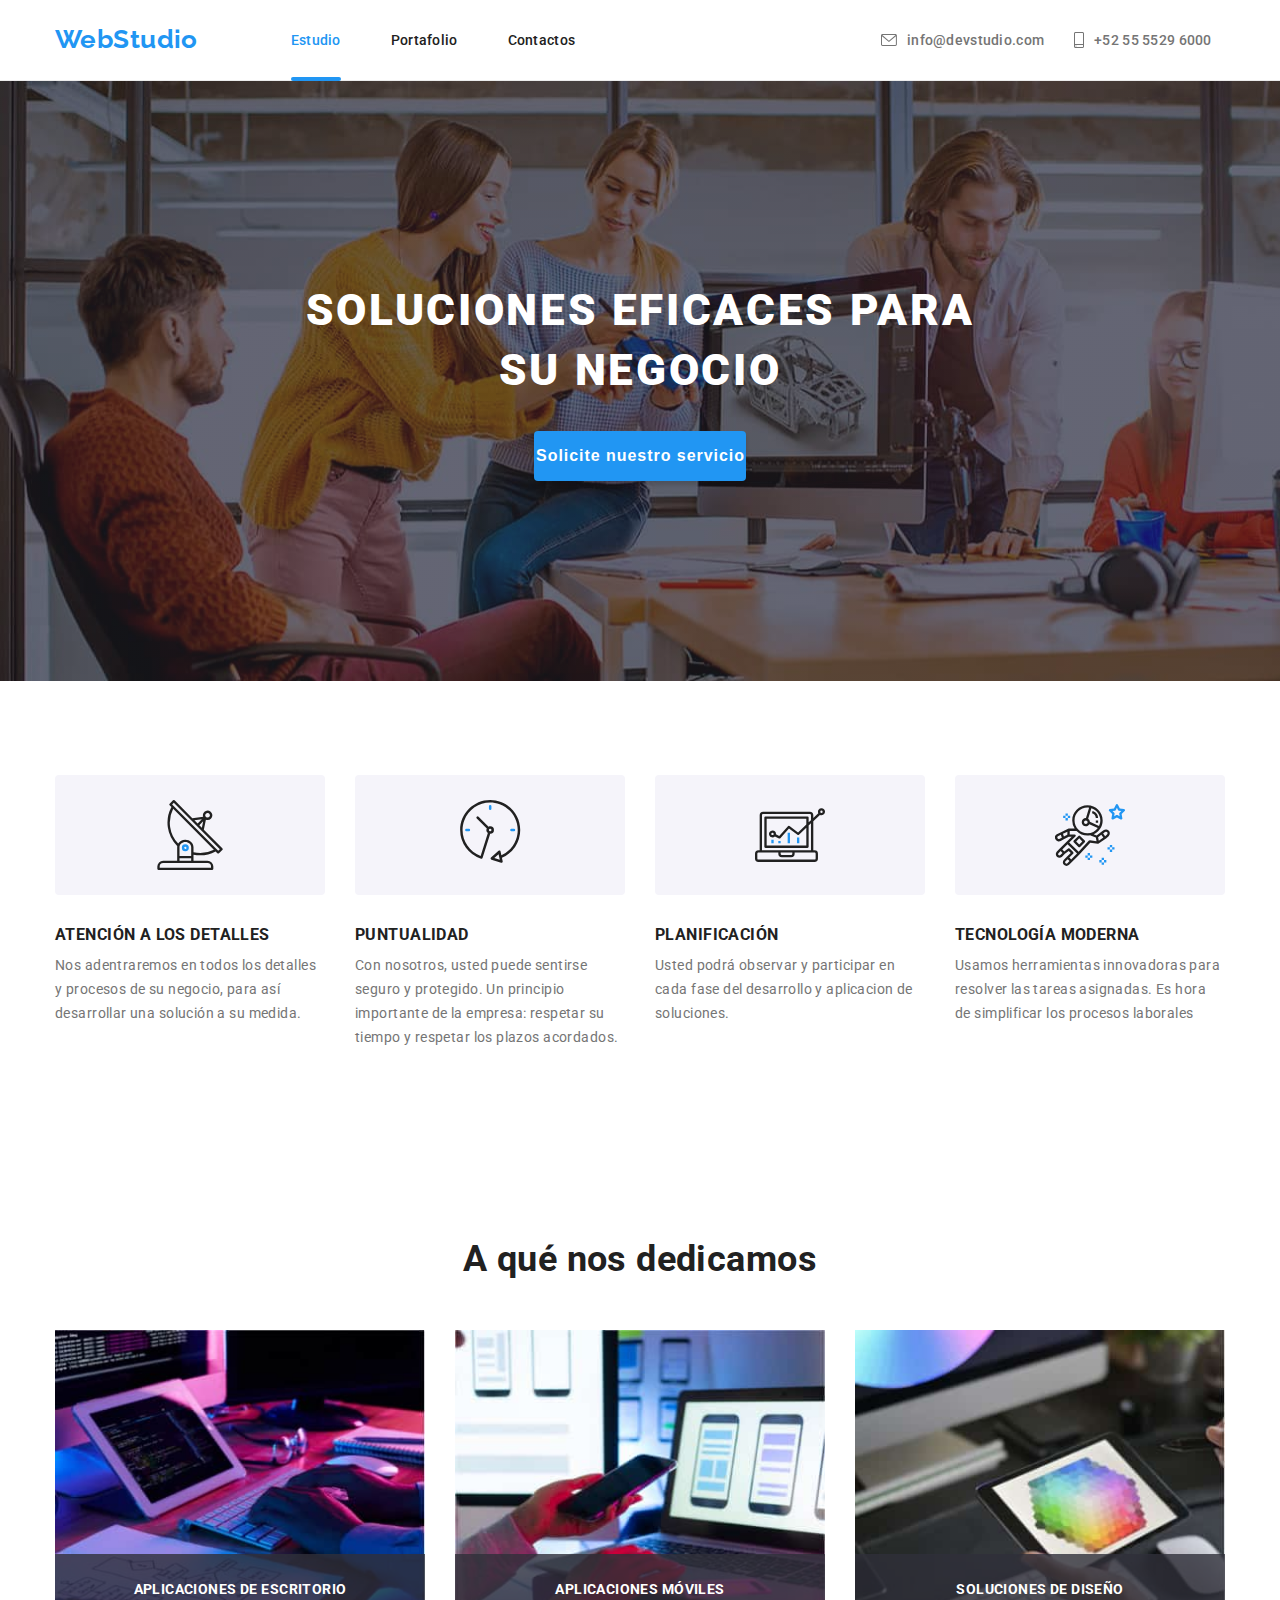
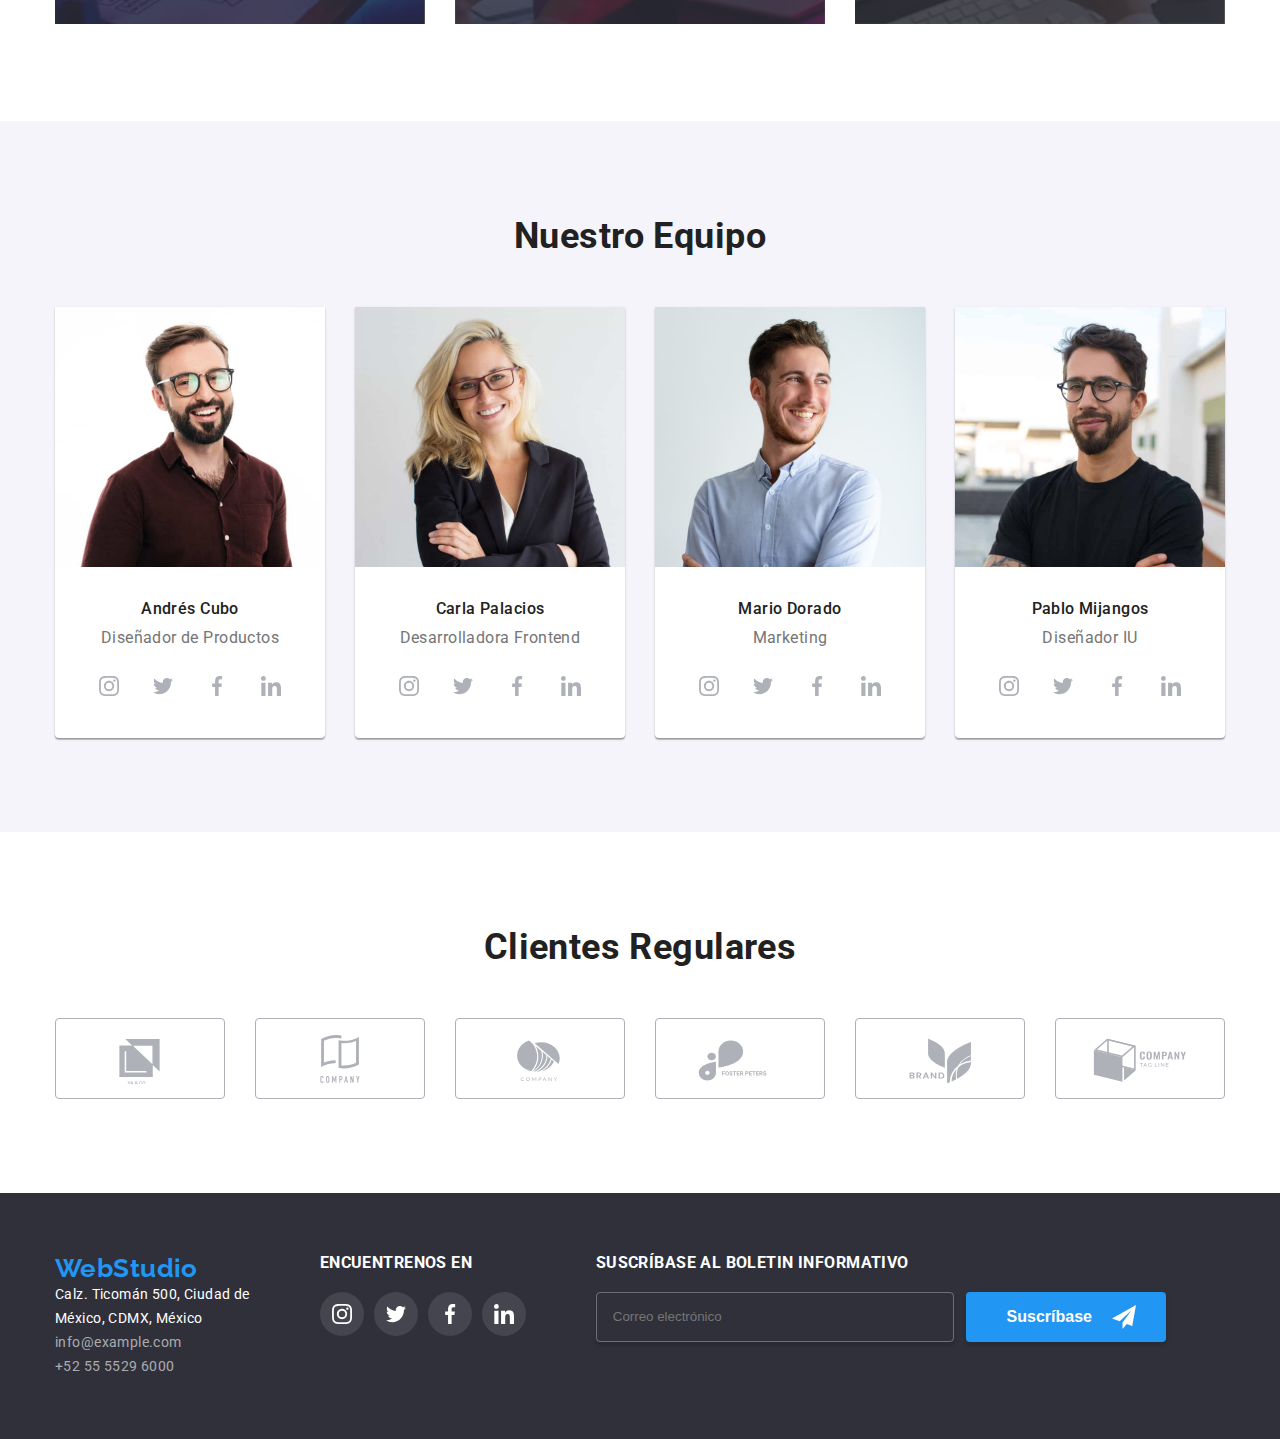
==== index.html @ 06e4ec94 "Initial commit" ====
<!DOCTYPE html>
<html lang="es">
  <head>
    <meta charset="UTF-8" />
    <meta name="viewport" content="width=device-width, initial-scale=1.0" />
    <link rel="preconnect" href="https://fonts.googleapis.com" />
    <link rel="preconnect" href="https://fonts.gstatic.com" crossorigin />
    <link
      href="https://fonts.googleapis.com/css2?family=Raleway:wght@700&family=Roboto:wght@400;500;700;900&display=swap"
      rel="stylesheet"
    />
    <link
      rel="stylesheet"
      href="node_modules/modern-normalize/modern-normalize.css"
    />
    <link rel="stylesheet" href="./css/styles.css" />
    <title>WebStudio</title>
  </head>
  <body>
    <header class="menu">
      <div class="menu_div container">
        <a href="./index.html" class="logo link logo_header">WebStudio</a>
        <nav class="menu_nav">
          <ul class="menu_items list">
            <li>
              <a href="./index.html" class="menu_item link current">Estudio</a>
            </li>
            <li>
              <a href="./portafolio.html" class="menu_item link">Portafolio</a>
            </li>
            <li><a href="#" class="menu_item link">Contactos</a></li>
          </ul>
          <ul class="contacto_items list">
            <li>
              <a href="mailto:info@devstudio.com" class="contacto_link link">
                <svg class="svg_contacto" width="16px" height="12px">
                  <use href="./images/symbol-defs.svg#icon-sobre"></use>
                </svg>
                info@devstudio.com
              </a>
            </li>
            <li>
              <a href="tel:+525555296000" class="contacto_link link">
                <svg class="svg_contacto" width="10px" height="16px">
                  <use href="./images/symbol-defs.svg#icon-telefono"></use>
                </svg>
                +52 55 5529 6000
              </a>
            </li>
          </ul>
        </nav>
      </div>
    </header>
    <main class="main">
      <section class="titulo">
        <div class="titulo_div container">
          <h1 class="titulo_text">
            SOLUCIONES EFICACES PARA <br />
            SU NEGOCIO
          </h1>
          <button data-modal-open class="btn_titulo">
            Solicite nuestro servicio
          </button>
          <div data-modal class="backdrop is-hidden">
            <div class="modal">
              <button data-modal-close class="btn_cerrar">
                <svg width="18px" height="18px">
                  <use href="./images/symbol-defs.svg#icon-cerrar"></use>
                </svg>
              </button>
              <p class="titulo-form">
                Deje sus datos, nos contactaremos con usted
              </p>
              <form class="form">
                <div class="form-campo">
                  <label class="form-label" for="nombre">Nombre</label>
                  <div class="form-input-icon">
                    <input
                      class="form-input"
                      type="text"
                      id="nombre"
                      name="nombre"
                    />
                    <svg class="form-icon" width="18px" height="18px">
                      <use href="./images/symbol-defs.svg#icon-persona"></use>
                    </svg>
                  </div>
                </div>
                <div class="form-campo">
                  <label class="form-label" for="telefono">Teléfono</label>
                  <div class="form-input-icon">
                    <input
                      class="form-input"
                      type="number"
                      id="telefono"
                      name="telefono"
                    />
                    <svg class="form-icon" width="18px" height="18px">
                      <use href="./images/symbol-defs.svg#icon-fono"></use>
                    </svg>
                  </div>
                </div>
                <div class="form-campo">
                  <label class="form-label" for="mail">E-mail</label>
                  <div class="form-input-icon">
                    <input
                      class="form-input"
                      type="mail"
                      id="mail"
                      name="mail"
                    />
                    <svg class="form-icon" width="18px" height="18px">
                      <use href="./images/symbol-defs.svg#icon-mail"></use>
                    </svg>
                  </div>
                </div>
                <div class="form-campo">
                  <label class="form-label" for="coment">Comentarios</label>
                  <div class="form-input-icon">
                    <textarea
                      class="form-textarea"
                      name="coment"
                      placeholder="Introduzca el texto"
                      name="coment"
                    ></textarea>
                  </div>
                </div>
                <div class="form-campo campo-check">
                  <label class="check">
                    <input
                      hidden
                      class="checkbox-input"
                      type="checkbox"
                      name="check"
                    />
                    <span class="checkbox">
                      <svg class="icon-check" width="16px" height="15px">
                        <use
                          href="./images/symbol-defs.svg#icon-checkboxtk"
                        ></use>
                      </svg>
                    </span>
                    <span class="txt-condicion"
                      >Estoy de acuerdo con el boletín informativo y acepto los
                      Términos y Condiciones.</span
                    >
                  </label>
                </div>
                <button class="form-btn" type="submit">Enviar</button>
              </form>
            </div>
          </div>
        </div>
      </section>
      <section class="cualidad">
        <div class="container">
          <ul class="cualidad_items list">
            <li>
              <div class="cualidad_icon">
                <svg class="svg_cualidad" width="70px" height="70px">
                  <use href="./images/symbol-defs.svg#icon-antena"></use>
                </svg>
              </div>
              <h3 class="cualidad_item_titulo">ATENCIÓN A LOS DETALLES</h3>
              <p class="cualidad_item_texto">
                Nos adentraremos en todos los detalles y procesos de su negocio,
                para así desarrollar una solución a su medida.
              </p>
            </li>
            <li>
              <div class="cualidad_icon">
                <svg class="svg_cualidad" width="70px" height="70px">
                  <use href="./images/symbol-defs.svg#icon-reloj"></use>
                </svg>
              </div>
              <h3 class="cualidad_item_titulo">PUNTUALIDAD</h3>
              <p class="cualidad_item_texto">
                Con nosotros, usted puede sentirse seguro y protegido. Un
                principio importante de la empresa: respetar su tiempo y
                respetar los plazos acordados.
              </p>
            </li>
            <li>
              <div class="cualidad_icon">
                <svg class="svg_cualidad" width="70px" height="70px">
                  <use href="./images/symbol-defs.svg#icon-diagrama"></use>
                </svg>
              </div>
              <h3 class="cualidad_item_titulo">PLANIFICACIÓN</h3>
              <p class="cualidad_item_texto">
                Usted podrá observar y participar en cada fase del desarrollo y
                aplicacion de soluciones.
              </p>
            </li>
            <li>
              <div class="cualidad_icon">
                <svg class="svg_cualidad" width="70px" height="70px">
                  <use href="./images/symbol-defs.svg#icon-astronauta"></use>
                </svg>
              </div>
              <h3 class="cualidad_item_titulo">TECNOLOGÍA MODERNA</h3>
              <p class="cualidad_item_texto">
                Usamos herramientas innovadoras para resolver las tareas
                asignadas. Es hora de simplificar los procesos laborales
              </p>
            </li>
          </ul>
        </div>
      </section>
      <section class="dedicamos">
        <div class="container">
          <h2 class="dedicamos_titulo">A qué nos dedicamos</h2>
          <ul class="dedicamos_items list">
            <li>
              <div class="dedicamos_img">
                <img
                  src="./images/escritorio_oscuro.jpg"
                  alt="Escritorio Negro"
                  width="370"
                  height="294"
                />
                <p>APLICACIONES DE ESCRITORIO</p>
              </div>
            </li>
            <li>
              <div class="dedicamos_img">
                <img
                  src="./images/escritorio_blanco.jpg"
                  alt="Escritorio Blanco"
                  width="370"
                  height="294"
                />
                <p>APLICACIONES MÓVILES</p>
              </div>
            </li>
            <li>
              <div class="dedicamos_img">
                <img
                  src="./images/tablet.jpg"
                  alt="Tablet"
                  width="370"
                  height="294"
                />
                <p>SOLUCIONES DE DISEÑO</p>
              </div>
            </li>
          </ul>
        </div>
      </section>
      <section class="equipo">
        <div class="container">
          <h2 class="equipo_titulo">Nuestro Equipo</h2>
          <ul class="equipo_items list">
            <li>
              <img
                src="./images/andres_cubo.jpg"
                alt="Andrés Cubo"
                width="270"
              />
              <div class="equipo_div">
                <h3 class="equipo_item_titulo">Andrés Cubo</h3>
                <p class="equipo_item_texto">Diseñador de Productos</p>
                <ul class="equipo_rrss list">
                  <li>
                    <a
                      href="#"
                      rel="noopener noreferrer nofollow"
                      target="_blank"
                      class="rrss_link"
                    >
                      <svg class="svg_equipo" width="20px" height="20px">
                        <use
                          href="./images/symbol-defs.svg#icon-instagram"
                        ></use>
                      </svg>
                    </a>
                  </li>
                  <li>
                    <a
                      href="#"
                      rel="noopener noreferrer nofollow"
                      target="_blank"
                      class="rrss_link"
                    >
                      <svg class="svg_equipo" width="20px" height="20px">
                        <use href="./images/symbol-defs.svg#icon-twitter"></use>
                      </svg>
                    </a>
                  </li>
                  <li>
                    <a
                      href="#"
                      rel="noopener noreferrer nofollow"
                      target="_blank"
                      class="rrss_link"
                    >
                      <svg class="svg_equipo" width="20px" height="20px">
                        <use
                          href="./images/symbol-defs.svg#icon-facebook"
                        ></use>
                      </svg>
                    </a>
                  </li>
                  <li>
                    <a
                      href="#"
                      rel="noopener noreferrer nofollow"
                      target="_blank"
                      class="rrss_link"
                    >
                      <svg class="svg_equipo" width="20px" height="20px">
                        <use
                          href="./images/symbol-defs.svg#icon-linkedin"
                        ></use>
                      </svg>
                    </a>
                  </li>
                </ul>
              </div>
            </li>
            <li>
              <img
                src="./images/carla_palacios.jpg"
                alt="Carla Palacios"
                width="270"
              />
              <div class="equipo_div">
                <h3 class="equipo_item_titulo">Carla Palacios</h3>
                <p class="equipo_item_texto">Desarrolladora Frontend</p>
                <ul class="equipo_rrss list">
                  <li>
                    <a
                      href="#"
                      rel="noopener noreferrer nofollow"
                      target="_blank"
                      class="rrss_link"
                    >
                      <svg class="svg_equipo" width="20px" height="20px">
                        <use
                          href="./images/symbol-defs.svg#icon-instagram"
                        ></use>
                      </svg>
                    </a>
                  </li>
                  <li>
                    <a
                      href="#"
                      rel="noopener noreferrer nofollow"
                      target="_blank"
                      class="rrss_link"
                    >
                      <svg class="svg_equipo" width="20px" height="20px">
                        <use href="./images/symbol-defs.svg#icon-twitter"></use>
                      </svg>
                    </a>
                  </li>
                  <li>
                    <a
                      href="#"
                      rel="noopener noreferrer nofollow"
                      target="_blank"
                      class="rrss_link"
                    >
                      <svg class="svg_equipo" width="20px" height="20px">
                        <use
                          href="./images/symbol-defs.svg#icon-facebook"
                        ></use>
                      </svg>
                    </a>
                  </li>
                  <li>
                    <a
                      href="#"
                      rel="noopener noreferrer nofollow"
                      target="_blank"
                      class="rrss_link"
                    >
                      <svg class="svg_equipo" width="20px" height="20px">
                        <use
                          href="./images/symbol-defs.svg#icon-linkedin"
                        ></use>
                      </svg>
                    </a>
                  </li>
                </ul>
              </div>
            </li>
            <li>
              <img
                src="./images/mario_dorado.jpg"
                alt="Mario Dorado"
                width="270"
              />
              <div class="equipo_div">
                <h3 class="equipo_item_titulo">Mario Dorado</h3>
                <p class="equipo_item_texto">Marketing</p>
                <ul class="equipo_rrss list">
                  <li>
                    <a
                      href="#"
                      rel="noopener noreferrer nofollow"
                      target="_blank"
                      class="rrss_link"
                    >
                      <svg class="svg_equipo" width="20px" height="20px">
                        <use
                          href="./images/symbol-defs.svg#icon-instagram"
                        ></use>
                      </svg>
                    </a>
                  </li>
                  <li>
                    <a
                      href="#"
                      rel="noopener noreferrer nofollow"
                      target="_blank"
                      class="rrss_link"
                    >
                      <svg class="svg_equipo" width="20px" height="20px">
                        <use href="./images/symbol-defs.svg#icon-twitter"></use>
                      </svg>
                    </a>
                  </li>
                  <li>
                    <a
                      href="#"
                      rel="noopener noreferrer nofollow"
                      target="_blank"
                      class="rrss_link"
                    >
                      <svg class="svg_equipo" width="20px" height="20px">
                        <use
                          href="./images/symbol-defs.svg#icon-facebook"
                        ></use>
                      </svg>
                    </a>
                  </li>
                  <li>
                    <a
                      href="#"
                      rel="noopener noreferrer nofollow"
                      target="_blank"
                      class="rrss_link"
                    >
                      <svg class="svg_equipo" width="20px" height="20px">
                        <use
                          href="./images/symbol-defs.svg#icon-linkedin"
                        ></use>
                      </svg>
                    </a>
                  </li>
                </ul>
              </div>
            </li>
            <li>
              <img
                src="./images/pablo_mijangos.jpg"
                alt="Pablo Mijangos"
                width="270"
              />
              <div class="equipo_div">
                <h3 class="equipo_item_titulo">Pablo Mijangos</h3>
                <p class="equipo_item_texto">Diseñador IU</p>
                <ul class="equipo_rrss list">
                  <li>
                    <a
                      href="#"
                      rel="noopener noreferrer nofollow"
                      target="_blank"
                      class="rrss_link"
                    >
                      <svg class="svg_equipo" width="20px" height="20px">
                        <use
                          href="./images/symbol-defs.svg#icon-instagram"
                        ></use>
                      </svg>
                    </a>
                  </li>
                  <li>
                    <a
                      href="#"
                      rel="noopener noreferrer nofollow"
                      target="_blank"
                      class="rrss_link"
                    >
                      <svg class="svg_equipo" width="20px" height="20px">
                        <use href="./images/symbol-defs.svg#icon-twitter"></use>
                      </svg>
                    </a>
                  </li>
                  <li>
                    <a
                      href="#"
                      rel="noopener noreferrer nofollow"
                      target="_blank"
                      class="rrss_link"
                    >
                      <svg class="svg_equipo" width="20px" height="20px">
                        <use
                          href="./images/symbol-defs.svg#icon-facebook"
                        ></use>
                      </svg>
                    </a>
                  </li>
                  <li>
                    <a
                      href="#"
                      rel="noopener noreferrer nofollow"
                      target="_blank"
                      class="rrss_link"
                    >
                      <svg class="svg_equipo" width="20px" height="20px">
                        <use
                          href="./images/symbol-defs.svg#icon-linkedin"
                        ></use>
                      </svg>
                    </a>
                  </li>
                </ul>
              </div>
            </li>
          </ul>
        </div>
      </section>
      <section class="clientes">
        <div class="container">
          <h2 class="clientes_titulo">Clientes Regulares</h2>
          <ul class="clientes_items list">
            <li>
              <a
                href="#"
                rel="noopener noreferrer nofollow"
                target="_blank"
                class="cliente_link"
              >
                <svg class="svg_cliente" width="106px" height="52px">
                  <use href="./images/symbol-defs.svg#icon-cliente-1"></use>
                </svg>
              </a>
            </li>
            <li>
              <a
                href="#"
                rel="noopener noreferrer nofollow"
                target="_blank"
                class="cliente_link"
              >
                <svg class="svg_cliente" width="106px" height="52px">
                  <use href="./images/symbol-defs.svg#icon-cliente-2"></use>
                </svg>
              </a>
            </li>
            <li>
              <a
                href="#"
                rel="noopener noreferrer nofollow"
                target="_blank"
                class="cliente_link"
              >
                <svg class="svg_cliente" width="106px" height="52px">
                  <use href="./images/symbol-defs.svg#icon-cliente-3"></use>
                </svg>
              </a>
            </li>
            <li>
              <a
                href="#"
                rel="noopener noreferrer nofollow"
                target="_blank"
                class="cliente_link"
              >
                <svg class="svg_cliente" width="106px" height="52px">
                  <use href="./images/symbol-defs.svg#icon-cliente-4"></use>
                </svg>
              </a>
            </li>
            <li>
              <a
                href="#"
                rel="noopener noreferrer nofollow"
                target="_blank"
                class="cliente_link"
              >
                <svg class="svg_cliente" width="106px" height="52px">
                  <use href="./images/symbol-defs.svg#icon-cliente-5"></use>
                </svg>
              </a>
            </li>
            <li>
              <a
                href="#"
                rel="noopener noreferrer nofollow"
                target="_blank"
                class="cliente_link"
              >
                <svg class="svg_cliente" width="106px" height="52px">
                  <use href="./images/symbol-defs.svg#icon-cliente-6"></use>
                </svg>
              </a>
            </li>
          </ul>
        </div>
      </section>
    </main>
    <footer class="base">
      <div class="container">
        <div class="base_address">
          <address>
            <a href="./index.html" class="logo link">WebStudio</a>
            <ul class="base_items list">
              <li>
                <a
                  href="https://goo.gl/maps/osZr5VrV2G2iyL328"
                  target="_blank"
                  class="base_item_mapa link"
                  >Calz. Ticomán 500, Ciudad de <br />
                  México, CDMX, México</a
                >
              </li>
              <li>
                <a href="mailto:info@example.com" class="base_item_mail link"
                  >info@example.com</a
                >
              </li>
              <li>
                <a href="tel:+525555296000" class="base_item_tel link"
                  >+52 55 5529 6000</a
                >
              </li>
            </ul>
          </address>
          <div>
            <h3 class="base_titulo">ENCUENTRENOS EN</h3>
            <ul class="base_rrss list">
              <li class="base_icon">
                <a
                  href="#"
                  rel="noopener noreferrer nofollow"
                  target="_blank"
                  class="base_rrss_link"
                >
                  <svg class="svg_base" width="20px" height="20px">
                    <use href="./images/symbol-defs.svg#icon-instagram"></use>
                  </svg>
                </a>
              </li>
              <li class="base_icon">
                <a
                  href="#"
                  rel="noopener noreferrer nofollow"
                  target="_blank"
                  class="base_rrss_link"
                >
                  <svg class="svg_base" width="20px" height="20px">
                    <use href="./images/symbol-defs.svg#icon-twitter"></use>
                  </svg>
                </a>
              </li>
              <li class="base_icon">
                <a
                  href="#"
                  rel="noopener noreferrer nofollow"
                  target="_blank"
                  class="base_rrss_link"
                >
                  <svg class="svg_base" width="20px" height="20px">
                    <use href="./images/symbol-defs.svg#icon-facebook"></use>
                  </svg>
                </a>
              </li>
              <li class="base_icon">
                <a
                  href="#"
                  rel="noopener noreferrer nofollow"
                  target="_blank"
                  class="base_rrss_link"
                >
                  <svg class="svg_base" width="20px" height="20px">
                    <use href="./images/symbol-defs.svg#icon-linkedin"></use>
                  </svg>
                </a>
              </li>
            </ul>
          </div>
          <div>
            <h3 class="base_titulo">SUSCRÍBASE AL BOLETIN INFORMATIVO</h3>
            <div class="base_suscripcion">
              <input
                class="suscripcion"
                type="mail"
                placeholder="Correo electrónico"
                name="mail_suscripcion"
              />
              <button class="btn_suscripcion">
                Suscríbase
                <svg class="svg_suscripcion" width="24px" height="24px">
                  <use href="./images/symbol-defs.svg#icon-sub"></use>
                </svg>
              </button>
            </div>
          </div>
        </div>
      </div>
    </footer>
    <script src="./js/modal.js"></script>
  </body>
</html>
---- css/styles.css ----
*,
*::before,
*::after {
  box-sizing: border-box;
}

body {
  font-family: "Roboto", sans-serif;
  font-size: 14px;
  color: #212121;
  letter-spacing: 0.03em;
  margin: 0px;
}

h1,
h2,
h3,
h4,
h5,
h6,
p {
  margin-top: 0;
}

.list {
  list-style: none;
  padding-left: 0;
  margin: 0;
}

.link {
  text-decoration: none;
  cursor: pointer;
  position: relative;
}

.container {
  width: 1200px;
  padding-left: 15px;
  padding-right: 15px;
  margin: 0 auto;
}

.menu {
  border-bottom: 1px solid #ececec;
}

.menu_div {
  display: flex;
}

.logo {
  font-family: "Raleway", sans-serif;
  font-style: normal;
  font-weight: 700;
  font-size: 26px;
  line-height: 1.17;
  color: #2196f3;
}

.logo_header {
  margin-right: 93px;
  padding-top: 24px;
  padding-bottom: 25px;
}

.menu_nav {
  display: flex;
  gap: 306px;
}

.menu_items {
  display: flex;
  column-gap: 50px;
  align-items: center;
  padding-top: 32px;
  padding-bottom: 32px;
}

.menu_items .menu_item {
  font-weight: 500;
  line-height: 1.17;
  letter-spacing: 0.02em;
  color: #212121;
  transition: color 250ms cubic-bezier(0.4, 0, 0.2, 1);
}

.contacto_items {
  display: flex;
  gap: 30px;
  align-items: center;
  padding-top: 32px;
  padding-bottom: 32px;
}

.svg_contacto {
  fill: #757575;
}

.contacto_link {
  display: flex;
  gap: 10px;
  justify-content: center;
  align-items: center;
  font-weight: 500;
  line-height: 1.17;
  letter-spacing: 0.02em;
  color: #757575;
  transition: color 250ms cubic-bezier(0.4, 0, 0.2, 1);
}

.link:hover {
  color: #2196f3;
}

.contacto_link:hover .svg_contacto {
  fill: #2196f3;
  transition: fill 250ms cubic-bezier(0.4, 0, 0.2, 1);
}

.menu_items .current {
  color: #2196f3;
}

.current::after {
  content: "";
  position: absolute;
  left: 0;
  bottom: -33px;
  display: inline-block;
  width: 100%;
  height: 4px;
  background-color: #2196f3;
  border-radius: 2px;
}

.titulo {
  background-color: #2f303a;
  padding-top: 200px;
  padding-bottom: 200px;
  background-image: linear-gradient(
      rgba(47, 48, 58, 0.4),
      rgba(47, 48, 58, 0.4)
    ),
    url(../images/fondo_titulo.jpg);
}

.titulo_div {
  text-align: center;
}

.titulo_text {
  font-weight: 900;
  font-size: 44px;
  line-height: 1.36;
  letter-spacing: 0.06em;
  text-align: center;
  color: #ffffff;
  margin-bottom: 30px;
}

.btn_titulo {
  font-weight: 700;
  font-size: 16px;
  line-height: 1.87;
  letter-spacing: 0.06em;
  color: #ffffff;
  background-color: #2196f3;
  height: 50px;
  border-radius: 4px;
  box-shadow: 0px 4px 4px 0px rgba(0, 0, 0, 0.15);
  border: none;
  padding: 10px 1px 10px 2px;
  transition: background-color 250ms cubic-bezier(0.4, 0, 0.2, 1);
}

.btn_titulo:hover {
  background-color: #188ce8;
  cursor: pointer;
}

.cualidad {
  padding: 94px 0;
}

.cualidad_items {
  display: flex;
  margin: 0;
  padding: 0;
  gap: 30px;
}

.cualidad_icon {
  border-radius: 4px;
  background-color: #f5f4fa;
  width: 270px;
  height: 120px;
  display: flex;
  justify-content: center;
  align-items: center;
  margin-bottom: 30px;
}

.cualidad_items .cualidad_item_titulo {
  font-weight: 700;
  line-height: 1.17;
  width: 270px;
  margin-bottom: 10px;
}

.cualidad_items .cualidad_item_texto {
  line-height: 1.71;
  color: #757575;
  width: 270px;
  margin: 0;
}

.dedicamos {
  padding: 94px 0;
  display: flex;
  flex-direction: column;
}

.dedicamos_titulo,
.equipo_titulo,
.clientes_titulo {
  font-weight: 700;
  font-size: 36px;
  line-height: 1.17;
  text-align: center;
  margin-bottom: 50px;
}

.dedicamos_items {
  display: flex;
  margin: 0;
  padding: 0;
  justify-content: space-between;
}

.dedicamos_img {
  position: relative;
}

.dedicamos_img > p {
  position: absolute;
  width: 370px;
  height: 70px;
  margin: 0;
  bottom: 3px;
  color: #ffffff;
  font-weight: 700;
  background-color: rgba(47, 48, 58, 0.8);
  text-align: center;
  display: flex;
  align-items: center;
  justify-content: center;
}

.equipo {
  display: flex;
  padding: 94px 0;
  flex-direction: column;
  background-color: #f5f4fa;
}

.equipo_items {
  display: flex;
  justify-content: space-between;
}

.equipo_items > li {
  border-radius: 0px 0px 4px 4px;
  background: #fff;
  box-shadow: 0px 2px 1px 0px rgba(0, 0, 0, 0.2),
    0px 1px 1px 0px rgba(0, 0, 0, 0.14), 0px 1px 3px 0px rgba(0, 0, 0, 0.12);
}

.equipo_div {
  padding: 30px 32px 30px 32px;
}

.equipo_items .equipo_item_titulo {
  font-weight: 500;
  font-size: 16px;
  line-height: 1.17;
  text-align: center;
  margin-bottom: 10px;
}

.equipo_items .equipo_item_texto {
  font-size: 16px;
  line-height: 1.17;
  color: #757575;
  text-align: center;
  margin-bottom: 16px;
}

.equipo_rrss {
  display: flex;
  gap: 10px;
}

.rrss_link {
  border-radius: 50%;
  width: 44px;
  height: 44px;
  display: flex;
  justify-content: center;
  align-items: center;
  transition: background-color 250ms cubic-bezier(0.4, 0, 0.2, 1);
}

.svg_equipo {
  fill: #afb1b8;
  transition: fill 250ms cubic-bezier(0.4, 0, 0.2, 1);
}

.rrss_link:hover {
  background-color: #2196f3;
}

.rrss_link:hover .svg_equipo {
  fill: #ffffff;
}

.clientes {
  padding: 94px 0;
}

.clientes_items {
  display: flex;
  gap: 30px;
}

.cliente_link {
  border-radius: 4px;
  width: 170px;
  height: 81px;
  border: 1px solid #afb1b8;
  display: flex;
  justify-content: center;
  align-items: center;
  transition: border 250ms cubic-bezier(0.4, 0, 0.2, 1);
}

.svg_cliente {
  fill: #afb1b8;
  transition: fill 250ms cubic-bezier(0.4, 0, 0.2, 1);
}

.cliente_link:hover {
  border: 1px solid #2196f3;
}

.cliente_link:hover .svg_cliente {
  fill: #2196f3;
}

.base {
  background-color: #2f303a;
  padding-top: 60px;
  padding-bottom: 60px;
}

.base_address {
  display: flex;
  gap: 70px;
}

.base_items .base_item_mapa {
  font-style: normal; /* etiqueta address usa style italic*/
  line-height: 1.71;
  color: #ffffff;
}

.base_items .base_item_mail,
.base_items .base_item_tel {
  font-style: normal; /* etiqueta address usa style italic*/
  line-height: 1.71;
  color: #ffffff99;
}

.base_titulo {
  color: #ffffff;
  font-weight: 700;
  margin-bottom: 20px;
}

.base_rrss {
  display: flex;
  gap: 10px;
}

.base_rrss_link {
  border-radius: 50%;
  width: 44px;
  height: 44px;
  display: flex;
  justify-content: center;
  align-items: center;
  background-color: rgba(255, 255, 255, 0.1);
  transition: background-color 250ms cubic-bezier(0.4, 0, 0.2, 1);
}

.svg_base {
  fill: #ffffff;
  transition: fill 250ms cubic-bezier(0.4, 0, 0.2, 1);
}

.base_rrss_link:hover {
  background-color: #2196f3;
}

.base_suscripcion {
  display: flex;
  gap: 12px;
}

.suscripcion {
  width: 358px;
  height: 50px;
  border-radius: 4px;
  border: 1px solid rgba(255, 255, 255, 0.3);
  background: rgba(33, 150, 243, 0);
  box-shadow: 0px 4px 4px 0px rgba(0, 0, 0, 0.15);
  padding: 15px 0px 15px 16px;
  color: #fff;
}

.suscripcion:hover {
  border-radius: 4px;
  border: 1px solid #2196f3;
  cursor: pointer;
  transition: border 250ms cubic-bezier(0.4, 0, 0.2, 1);
}

.suscripcion:focus {
  outline: none;
  border-radius: 4px;
  border: 1px solid #2196f3;
  transition: border 250ms cubic-bezier(0.4, 0, 0.2, 1);
}

.btn_suscripcion {
  width: 200px;
  height: 50px;
  border-radius: 4px;
  background: #2196f3;
  box-shadow: 0px 4px 4px 0px rgba(0, 0, 0, 0.15);
  color: #fff;
  text-align: center;
  font-size: 16px;
  font-weight: 700;
  border: none;
  padding: 10px 28px 10px 39px;
  display: flex;
  justify-content: center;
  gap: 20px;
  align-items: center;
  cursor: pointer;
}

/* MODAL */

.backdrop {
  position: fixed;
  left: 0;
  top: 0;
  width: 100%;
  height: 100%;
  background-color: rgba(0, 0, 0, 0.2);
  visibility: visible;
  transition: background-color 250ms cubic-bezier(0.4, 0, 0.2, 1);
}

.modal {
  background-color: #ffffff;
  position: absolute;
  top: 50%;
  left: 50%;
  width: 528px;
  height: 581px;
  padding: 40px;
  box-shadow: 0px 1px 3px rgba(0, 0, 0, 0.12), 0px 1px 1px rgba(0, 0, 0, 0.14),
    0px 2px 1px rgba(0, 0, 0, 0.2);
  border-radius: 4px;
  transform: translate(-50%, -50%);
  transition: transform 250ms cubic-bezier(0.4, 0, 0.2, 1);
}

.btn_cerrar {
  position: absolute;
  top: 8px;
  right: 8px;
  display: flex;
  justify-content: center;
  align-items: center;
  width: 30px;
  height: 30px;
  background-color: #ffffff;
  border: 1px solid rgba(0, 0, 0, 0.1);
  border-radius: 50%;
}

.btn_cerrar:hover {
  fill: #2196f3;
  transition: fill 250ms cubic-bezier(0.4, 0, 0.2, 1);
  cursor: pointer;
}

.is-hidden {
  visibility: hidden;
  pointer-events: none;
}

.titulo-form {
  text-align: center;
  font-size: 20px;
  font-weight: 700;
  line-height: normal;
  letter-spacing: 0.6px;
  margin-bottom: 12px;
}

.form-campo {
  text-align: left;
  margin-bottom: 10px;
}

.form-label {
  color: #757575;
  font-size: 12px;
  line-height: normal;
  letter-spacing: 0.12px;
}

.form-input-icon {
  position: relative;
  margin-top: 4px;
}

.form-input {
  padding: 11px 0px 11px 35px;
  border-radius: 4px;
  border: 1px solid rgba(33, 33, 33, 0.2);
  width: 448px;
  height: 40px;
}

.form-icon {
  position: absolute;
  left: 12px;
  top: 50%;
  transform: translateY(-50%);
}

.form-input:hover {
  border-radius: 4px;
  border: 1px solid #2196f3;
  transition: border 250ms cubic-bezier(0.4, 0, 0.2, 1);
  cursor: pointer;
}

.form-input-icon:hover {
  fill: #2196f3;
  transition: fill 250ms cubic-bezier(0.4, 0, 0.2, 1);
}

.form-input:focus {
  outline: none;
  border-radius: 4px;
  border: 1px solid #2196f3;
  transition: border 250ms cubic-bezier(0.4, 0, 0.2, 1);
}

.form-input:focus ~ .form-icon {
  fill: #2196f3;
  transition: fill 250ms cubic-bezier(0.4, 0, 0.2, 1);
}

.form-textarea {
  width: 448px;
  height: 120px;
  flex-shrink: 0;
  border-radius: 4px;
  border: 1px solid rgba(33, 33, 33, 0.2);
  padding: 12px 16px;
  font-family: Roboto;
  font-style: normal;
  font-weight: 400;
  line-height: normal;
  letter-spacing: 0.12px;
  resize: none;
}

.form-textarea:hover {
  border-radius: 4px;
  border: 1px solid #2196f3;
  cursor: pointer;
  transition: border 250ms cubic-bezier(0.4, 0, 0.2, 1);
}

.campo-check {
  margin-top: 20px;
  margin-bottom: 10px;
}

.check {
  display: flex;
  align-items: center;
  gap: 7px;
  margin-left: 12px;
}

.checkbox {
  position: relative;
  display: block;
  width: 20px;
  height: 15px;
  border: 2px solid black;
  border-radius: 2px;
}

.icon-check {
  position: absolute;
  top: -2px;
  left: -2px;
  opacity: 0;
  transition: opacity 250ms cubic-bezier(0.4, 0, 0.2, 1);
}

.checkbox-input {
  position: absolute;
  appearance: none;
}

.txt-condicion {
  cursor: pointer;
}

.checkbox-input:focus + .checkbox {
  border-color: #2196f3;
  transition: border-color 250ms cubic-bezier(0.4, 0, 0.2, 1);
}

.checkbox-input:hover + .checkbox {
  border-color: #2196f3;
  cursor: pointer;
  transition: border-color 250ms cubic-bezier(0.4, 0, 0.2, 1);
}

.checkbox-input:checked + .checkbox {
  border-color: #2196f3;
  background-color: #2196f3;
  transition: border-color 250ms cubic-bezier(0.4, 0, 0.2, 1);
  transition: background-color 250ms cubic-bezier(0.4, 0, 0.2, 1);
}

.checkbox-input:checked + .checkbox .icon-check {
  opacity: 1;
}

.form-btn {
  width: 200px;
  height: 50px;
  border-radius: 4px;
  background: #188ce8;
  box-shadow: 0px 4px 4px 0px rgba(0, 0, 0, 0.15);
  text-align: center;
  color: #fff;
  font-size: 16px;
  font-weight: 700;
  border: none;
  cursor: pointer;
  padding: 10px 75px;
}

/* PORTAFOLIO */
.portafolio {
  padding-top: 106px;
  padding-bottom: 82px;
}

.filtro_items {
  display: flex;
  justify-content: center;
  gap: 8px;
  margin-bottom: 50px;
}

.filtro_items .filtro_item {
  font-family: "Roboto", sans-serif;
  font-weight: 500;
  font-size: 16px;
  line-height: 1.16;
  background-color: #f5f4fa;
  color: #212121;
  border-radius: 4px;
  cursor: pointer;
  border: none;
  padding: 6px 18px 6px 17px;
  transition: box-shadow 250ms cubic-bezier(0.4, 0, 0.2, 1);
}

.filtro_item:focus {
  background-color: #2196f3;
  color: #ffffff;
  box-shadow: 0px 2px 2px 0px rgba(0, 0, 0, 0.12),
    0px 1px 2px 0px rgba(0, 0, 0, 0.08), 0px 3px 1px 0px rgba(0, 0, 0, 0.1);
  outline: none;
}

.filtro_item:hover {
  box-shadow: 0px 2px 2px 0px rgba(0, 0, 0, 0.12),
    0px 1px 2px 0px rgba(0, 0, 0, 0.08), 0px 3px 1px 0px rgba(0, 0, 0, 0.1);
}

.listado_items {
  display: flex;
  margin: 0;
  padding: 0;
  flex-wrap: wrap;
  gap: 27px;
}

.listado_item {
  flex-basis: calc((100% - 60px) / 3);
  background: #fff;
  border: 1px solid #eee;
}

.listado_item:hover {
  cursor: pointer;
  box-shadow: 1px 4px 6px 0px rgba(0, 0, 0, 0.16),
    0px 4px 4px 0px rgba(0, 0, 0, 0.06), 0px 1px 1px 0px rgba(0, 0, 0, 0.12);
}

.listado_img {
  position: relative;
  overflow: hidden;
}

.listado_item:hover > .listado_img > .listado_texto {
  top: 0;
}

.listado_texto {
  top: 100%;
  position: absolute;
  width: 100%;
  height: 100%;
  margin: 0;
  padding: 63px 24px 63px 24px;
  display: flex;
  justify-content: center;
  align-items: center;
  font-size: 18px;
  line-height: 1.55;
  color: #ffffff;
  background-color: rgba(33, 150, 243, 0.9);
  transition: top 250ms cubic-bezier(0.4, 0, 0.2, 1);
}

.listado_div {
  padding: 20px 24px;
}

.listado_items .listado_item_titulo {
  font-weight: 700;
  font-size: 18px;
  line-height: 2;
  letter-spacing: 0.06em;
  margin-bottom: 4px;
}

.listado_items .listado_item_texto {
  font-size: 16px;
  line-height: 1.87;
  color: #757575;
  margin: 0;
}
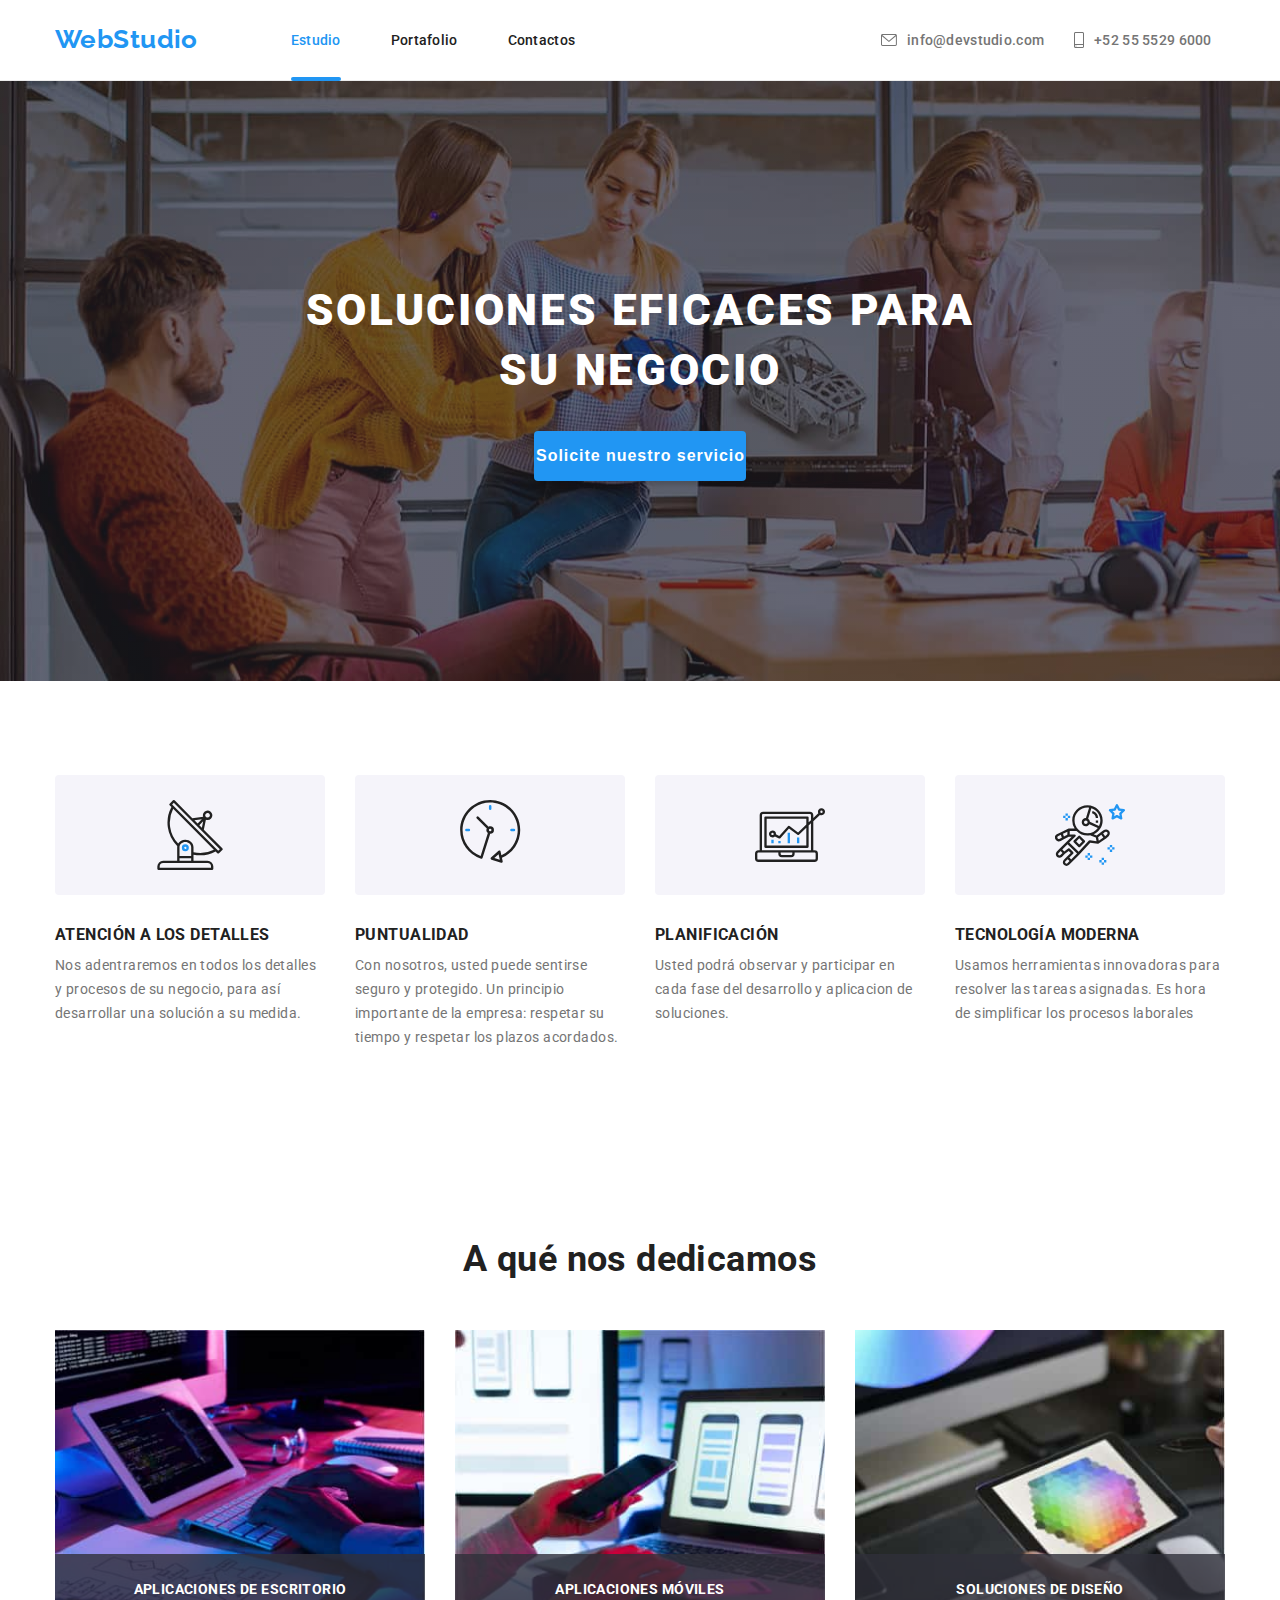
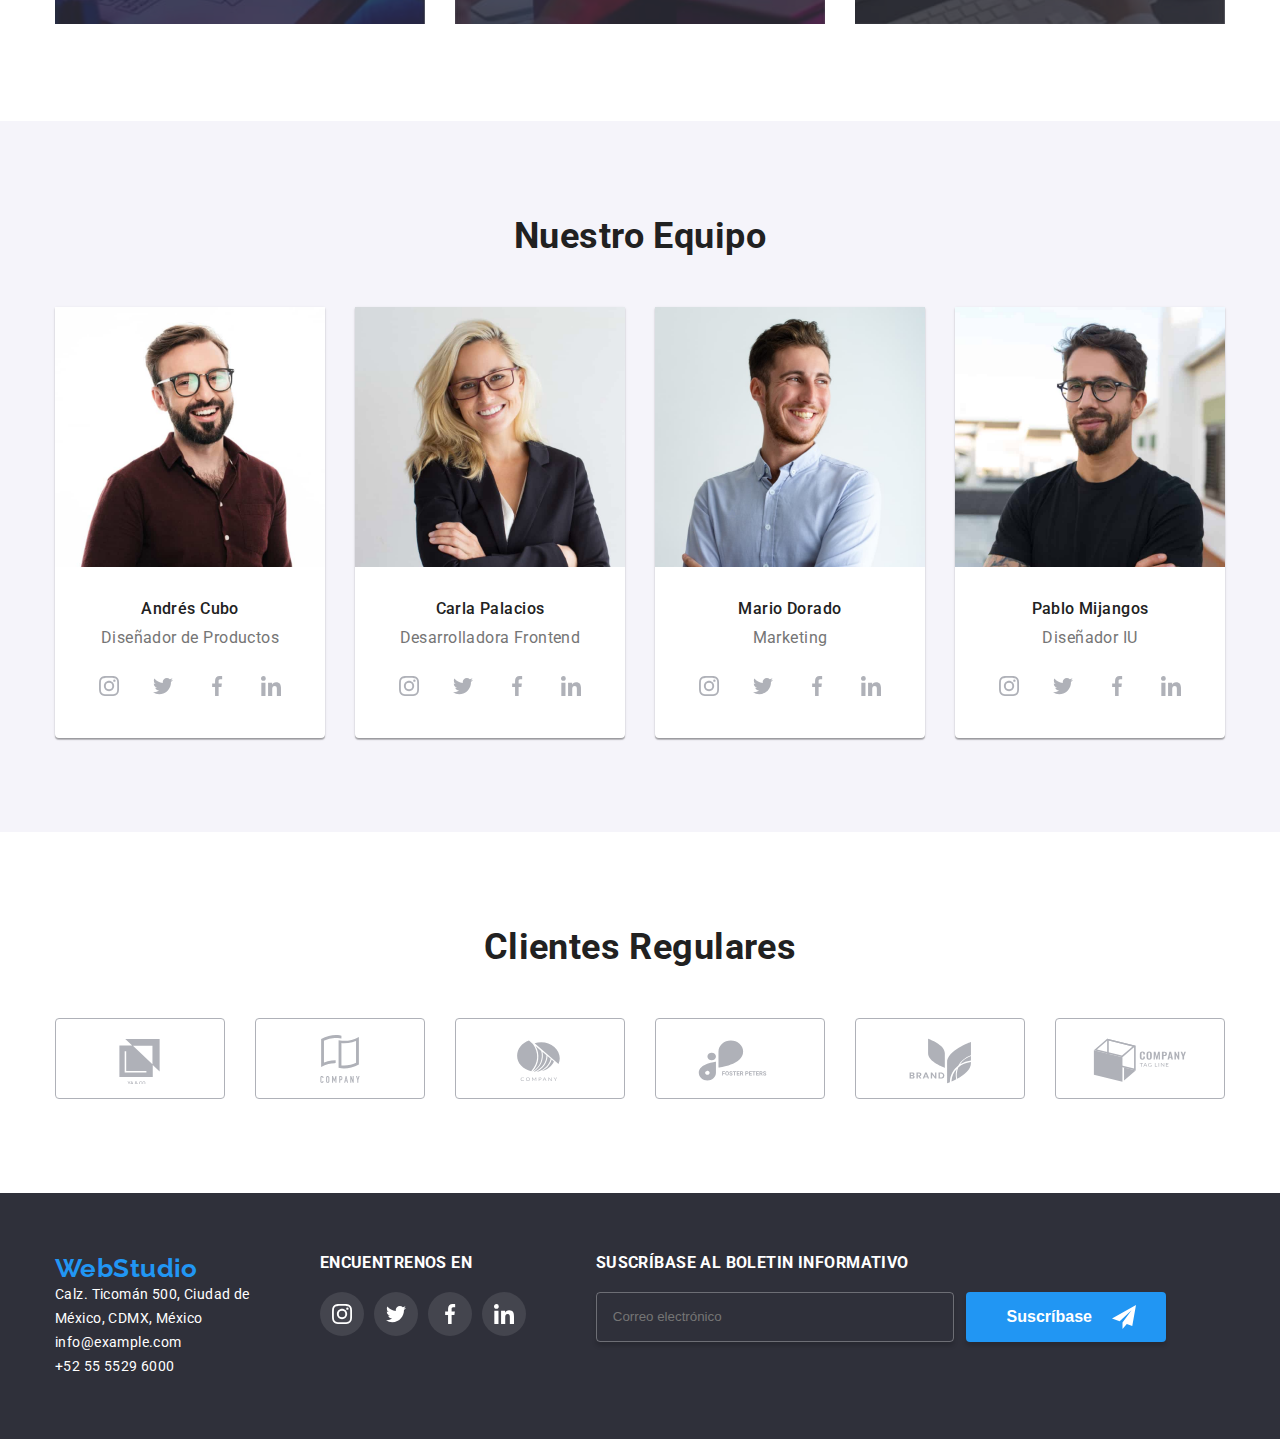
==== commit 517a627e: "SASS" ====
--- a/index.html
+++ b/index.html
@@ -13,35 +13,38 @@
       rel="stylesheet"
       href="node_modules/modern-normalize/modern-normalize.css"
     />
-    <link rel="stylesheet" href="./css/styles.css" />
+    <link rel="stylesheet" href="./sass/main.min.css" />
     <title>WebStudio</title>
   </head>
   <body>
     <header class="menu">
-      <div class="menu_div container">
-        <a href="./index.html" class="logo link logo_header">WebStudio</a>
-        <nav class="menu_nav">
-          <ul class="menu_items list">
-            <li>
-              <a href="./index.html" class="menu_item link current">Estudio</a>
-            </li>
-            <li>
-              <a href="./portafolio.html" class="menu_item link">Portafolio</a>
-            </li>
-            <li><a href="#" class="menu_item link">Contactos</a></li>
+      <div class="menu__div container">
+        <a href="./index.html" class="logo link logo__header">WebStudio</a>
+        <nav class="menu__nav">
+          <ul class="menu__items list">
+            <li>
+              <a href="./index.html" class="menu__item link current">Estudio</a>
+            </li>
+            <li>
+              <a href="./portafolio.html" class="menu__item link">Portafolio</a>
+            </li>
+            <li><a href="#" class="menu__item link">Contactos</a></li>
           </ul>
           <ul class="contacto_items list">
             <li>
-              <a href="mailto:info@devstudio.com" class="contacto_link link">
-                <svg class="svg_contacto" width="16px" height="12px">
+              <a
+                href="mailto:info@devstudio.com"
+                class="contacto_items__link link"
+              >
+                <svg class="contacto_items__icon" width="16px" height="12px">
                   <use href="./images/symbol-defs.svg#icon-sobre"></use>
                 </svg>
                 info@devstudio.com
               </a>
             </li>
             <li>
-              <a href="tel:+525555296000" class="contacto_link link">
-                <svg class="svg_contacto" width="10px" height="16px">
+              <a href="tel:+525555296000" class="contacto_items__link link">
+                <svg class="contacto_items__icon" width="10px" height="16px">
                   <use href="./images/symbol-defs.svg#icon-telefono"></use>
                 </svg>
                 +52 55 5529 6000
@@ -51,102 +54,106 @@
         </nav>
       </div>
     </header>
-    <main class="main">
+    <main>
       <section class="titulo">
-        <div class="titulo_div container">
-          <h1 class="titulo_text">
+        <div class="titulo__div container">
+          <h1 class="titulo__text">
             SOLUCIONES EFICACES PARA <br />
             SU NEGOCIO
           </h1>
-          <button data-modal-open class="btn_titulo">
+          <button data-modal-open class="titulo__btn">
             Solicite nuestro servicio
           </button>
-          <div data-modal class="backdrop is-hidden">
-            <div class="modal">
-              <button data-modal-close class="btn_cerrar">
+          <div data-modal class="modal is-hidden">
+            <div class="modal__div">
+              <button data-modal-close class="modal__btn_cerrar">
                 <svg width="18px" height="18px">
                   <use href="./images/symbol-defs.svg#icon-cerrar"></use>
                 </svg>
               </button>
-              <p class="titulo-form">
+              <p class="modal__titulo">
                 Deje sus datos, nos contactaremos con usted
               </p>
-              <form class="form">
-                <div class="form-campo">
-                  <label class="form-label" for="nombre">Nombre</label>
-                  <div class="form-input-icon">
+              <form class="formulario">
+                <div class="formulario__div">
+                  <label class="formulario__label" for="nombre">Nombre</label>
+                  <div class="formulario__input_icon">
                     <input
-                      class="form-input"
+                      class="formulario__input"
                       type="text"
                       id="nombre"
                       name="nombre"
                     />
-                    <svg class="form-icon" width="18px" height="18px">
+                    <svg class="formulario__icon" width="18px" height="18px">
                       <use href="./images/symbol-defs.svg#icon-persona"></use>
                     </svg>
                   </div>
                 </div>
-                <div class="form-campo">
-                  <label class="form-label" for="telefono">Teléfono</label>
-                  <div class="form-input-icon">
+                <div class="formulario__div">
+                  <label class="formulario__label" for="telefono"
+                    >Teléfono</label
+                  >
+                  <div class="formulario__input_icon">
                     <input
-                      class="form-input"
+                      class="formulario__input"
                       type="number"
                       id="telefono"
                       name="telefono"
                     />
-                    <svg class="form-icon" width="18px" height="18px">
+                    <svg class="formulario__icon" width="18px" height="18px">
                       <use href="./images/symbol-defs.svg#icon-fono"></use>
                     </svg>
                   </div>
                 </div>
-                <div class="form-campo">
-                  <label class="form-label" for="mail">E-mail</label>
-                  <div class="form-input-icon">
+                <div class="formulario__div">
+                  <label class="formulario__label" for="mail">E-mail</label>
+                  <div class="formulario__input_icon">
                     <input
-                      class="form-input"
+                      class="formulario__input"
                       type="mail"
                       id="mail"
                       name="mail"
                     />
-                    <svg class="form-icon" width="18px" height="18px">
+                    <svg class="formulario__icon" width="18px" height="18px">
                       <use href="./images/symbol-defs.svg#icon-mail"></use>
                     </svg>
                   </div>
                 </div>
-                <div class="form-campo">
-                  <label class="form-label" for="coment">Comentarios</label>
-                  <div class="form-input-icon">
+                <div class="formulario__div">
+                  <label class="formulario__label" for="coment"
+                    >Comentarios</label
+                  >
+                  <div class="formulario__input_icon">
                     <textarea
-                      class="form-textarea"
+                      class="formulario__textarea"
                       name="coment"
                       placeholder="Introduzca el texto"
                       name="coment"
                     ></textarea>
                   </div>
                 </div>
-                <div class="form-campo campo-check">
-                  <label class="check">
+                <div class="formulario__div check">
+                  <label class="check__label">
                     <input
                       hidden
-                      class="checkbox-input"
+                      class="check__input"
                       type="checkbox"
                       name="check"
                     />
-                    <span class="checkbox">
-                      <svg class="icon-check" width="16px" height="15px">
+                    <span class="check__checkbox">
+                      <svg class="check__icon" width="16px" height="15px">
                         <use
                           href="./images/symbol-defs.svg#icon-checkboxtk"
                         ></use>
                       </svg>
                     </span>
-                    <span class="txt-condicion"
+                    <span class="check__txt"
                       >Estoy de acuerdo con el boletín informativo y acepto los
                       Términos y Condiciones.</span
                     >
                   </label>
                 </div>
-                <button class="form-btn" type="submit">Enviar</button>
+                <button class="formulario__btn" type="submit">Enviar</button>
               </form>
             </div>
           </div>
@@ -156,50 +163,50 @@
         <div class="container">
           <ul class="cualidad_items list">
             <li>
-              <div class="cualidad_icon">
-                <svg class="svg_cualidad" width="70px" height="70px">
+              <div class="cualidad_items__div">
+                <svg class="cualidad_items__icon" width="70px" height="70px">
                   <use href="./images/symbol-defs.svg#icon-antena"></use>
                 </svg>
               </div>
-              <h3 class="cualidad_item_titulo">ATENCIÓN A LOS DETALLES</h3>
-              <p class="cualidad_item_texto">
+              <h3 class="cualidad_items__titulo">ATENCIÓN A LOS DETALLES</h3>
+              <p class="cualidad_items__txt">
                 Nos adentraremos en todos los detalles y procesos de su negocio,
                 para así desarrollar una solución a su medida.
               </p>
             </li>
             <li>
-              <div class="cualidad_icon">
-                <svg class="svg_cualidad" width="70px" height="70px">
+              <div class="cualidad_items__div">
+                <svg class="cualidad_items__icon" width="70px" height="70px">
                   <use href="./images/symbol-defs.svg#icon-reloj"></use>
                 </svg>
               </div>
-              <h3 class="cualidad_item_titulo">PUNTUALIDAD</h3>
-              <p class="cualidad_item_texto">
+              <h3 class="cualidad_items__titulo">PUNTUALIDAD</h3>
+              <p class="cualidad_items__txt">
                 Con nosotros, usted puede sentirse seguro y protegido. Un
                 principio importante de la empresa: respetar su tiempo y
                 respetar los plazos acordados.
               </p>
             </li>
             <li>
-              <div class="cualidad_icon">
-                <svg class="svg_cualidad" width="70px" height="70px">
+              <div class="cualidad_items__div">
+                <svg class="cualidad_items__icon" width="70px" height="70px">
                   <use href="./images/symbol-defs.svg#icon-diagrama"></use>
                 </svg>
               </div>
-              <h3 class="cualidad_item_titulo">PLANIFICACIÓN</h3>
-              <p class="cualidad_item_texto">
+              <h3 class="cualidad_items__titulo">PLANIFICACIÓN</h3>
+              <p class="cualidad_items__txt">
                 Usted podrá observar y participar en cada fase del desarrollo y
                 aplicacion de soluciones.
               </p>
             </li>
             <li>
-              <div class="cualidad_icon">
-                <svg class="svg_cualidad" width="70px" height="70px">
+              <div class="cualidad_items__div">
+                <svg class="cualidad_items__icon" width="70px" height="70px">
                   <use href="./images/symbol-defs.svg#icon-astronauta"></use>
                 </svg>
               </div>
-              <h3 class="cualidad_item_titulo">TECNOLOGÍA MODERNA</h3>
-              <p class="cualidad_item_texto">
+              <h3 class="cualidad_items__titulo">TECNOLOGÍA MODERNA</h3>
+              <p class="cualidad_items__txt">
                 Usamos herramientas innovadoras para resolver las tareas
                 asignadas. Es hora de simplificar los procesos laborales
               </p>
@@ -209,39 +216,39 @@
       </section>
       <section class="dedicamos">
         <div class="container">
-          <h2 class="dedicamos_titulo">A qué nos dedicamos</h2>
-          <ul class="dedicamos_items list">
-            <li>
-              <div class="dedicamos_img">
+          <h2 class="dedicamos__titulo">A qué nos dedicamos</h2>
+          <ul class="dedicamos__items list">
+            <li>
+              <div class="dedicamos__img">
                 <img
                   src="./images/escritorio_oscuro.jpg"
                   alt="Escritorio Negro"
                   width="370"
                   height="294"
                 />
-                <p>APLICACIONES DE ESCRITORIO</p>
-              </div>
-            </li>
-            <li>
-              <div class="dedicamos_img">
+                <p class="dedicamos__txt">APLICACIONES DE ESCRITORIO</p>
+              </div>
+            </li>
+            <li>
+              <div class="dedicamos__img">
                 <img
                   src="./images/escritorio_blanco.jpg"
                   alt="Escritorio Blanco"
                   width="370"
                   height="294"
                 />
-                <p>APLICACIONES MÓVILES</p>
-              </div>
-            </li>
-            <li>
-              <div class="dedicamos_img">
+                <p class="dedicamos__txt">APLICACIONES MÓVILES</p>
+              </div>
+            </li>
+            <li>
+              <div class="dedicamos__img">
                 <img
                   src="./images/tablet.jpg"
                   alt="Tablet"
                   width="370"
                   height="294"
                 />
-                <p>SOLUCIONES DE DISEÑO</p>
+                <p class="dedicamos__txt">SOLUCIONES DE DISEÑO</p>
               </div>
             </li>
           </ul>
@@ -249,26 +256,26 @@
       </section>
       <section class="equipo">
         <div class="container">
-          <h2 class="equipo_titulo">Nuestro Equipo</h2>
-          <ul class="equipo_items list">
-            <li>
+          <h2 class="equipo__titulo">Nuestro Equipo</h2>
+          <ul class="equipo__items list">
+            <li class="equipo_item">
               <img
                 src="./images/andres_cubo.jpg"
                 alt="Andrés Cubo"
                 width="270"
               />
-              <div class="equipo_div">
-                <h3 class="equipo_item_titulo">Andrés Cubo</h3>
-                <p class="equipo_item_texto">Diseñador de Productos</p>
+              <div class="equipo_item__div">
+                <h3 class="equipo_item__titulo">Andrés Cubo</h3>
+                <p class="equipo_item__txt">Diseñador de Productos</p>
                 <ul class="equipo_rrss list">
                   <li>
                     <a
                       href="#"
                       rel="noopener noreferrer nofollow"
                       target="_blank"
-                      class="rrss_link"
-                    >
-                      <svg class="svg_equipo" width="20px" height="20px">
+                      class="equipo_rrss__link"
+                    >
+                      <svg class="equipo_rrss__icon" width="20px" height="20px">
                         <use
                           href="./images/symbol-defs.svg#icon-instagram"
                         ></use>
@@ -280,9 +287,9 @@
                       href="#"
                       rel="noopener noreferrer nofollow"
                       target="_blank"
-                      class="rrss_link"
-                    >
-                      <svg class="svg_equipo" width="20px" height="20px">
+                      class="equipo_rrss__link"
+                    >
+                      <svg class="equipo_rrss__icon" width="20px" height="20px">
                         <use href="./images/symbol-defs.svg#icon-twitter"></use>
                       </svg>
                     </a>
@@ -292,9 +299,9 @@
                       href="#"
                       rel="noopener noreferrer nofollow"
                       target="_blank"
-                      class="rrss_link"
-                    >
-                      <svg class="svg_equipo" width="20px" height="20px">
+                      class="equipo_rrss__link"
+                    >
+                      <svg class="equipo_rrss__icon" width="20px" height="20px">
                         <use
                           href="./images/symbol-defs.svg#icon-facebook"
                         ></use>
@@ -306,9 +313,9 @@
                       href="#"
                       rel="noopener noreferrer nofollow"
                       target="_blank"
-                      class="rrss_link"
-                    >
-                      <svg class="svg_equipo" width="20px" height="20px">
+                      class="equipo_rrss__link"
+                    >
+                      <svg class="equipo_rrss__icon" width="20px" height="20px">
                         <use
                           href="./images/symbol-defs.svg#icon-linkedin"
                         ></use>
@@ -318,24 +325,24 @@
                 </ul>
               </div>
             </li>
-            <li>
+            <li class="equipo_item">
               <img
                 src="./images/carla_palacios.jpg"
                 alt="Carla Palacios"
                 width="270"
               />
-              <div class="equipo_div">
-                <h3 class="equipo_item_titulo">Carla Palacios</h3>
-                <p class="equipo_item_texto">Desarrolladora Frontend</p>
+              <div class="equipo_item__div">
+                <h3 class="equipo_item__titulo">Carla Palacios</h3>
+                <p class="equipo_item__txt">Desarrolladora Frontend</p>
                 <ul class="equipo_rrss list">
                   <li>
                     <a
                       href="#"
                       rel="noopener noreferrer nofollow"
                       target="_blank"
-                      class="rrss_link"
-                    >
-                      <svg class="svg_equipo" width="20px" height="20px">
+                      class="equipo_rrss__link"
+                    >
+                      <svg class="equipo_rrss__icon" width="20px" height="20px">
                         <use
                           href="./images/symbol-defs.svg#icon-instagram"
                         ></use>
@@ -347,9 +354,9 @@
                       href="#"
                       rel="noopener noreferrer nofollow"
                       target="_blank"
-                      class="rrss_link"
-                    >
-                      <svg class="svg_equipo" width="20px" height="20px">
+                      class="equipo_rrss__link"
+                    >
+                      <svg class="equipo_rrss__icon" width="20px" height="20px">
                         <use href="./images/symbol-defs.svg#icon-twitter"></use>
                       </svg>
                     </a>
@@ -359,9 +366,9 @@
                       href="#"
                       rel="noopener noreferrer nofollow"
                       target="_blank"
-                      class="rrss_link"
-                    >
-                      <svg class="svg_equipo" width="20px" height="20px">
+                      class="equipo_rrss__link"
+                    >
+                      <svg class="equipo_rrss__icon" width="20px" height="20px">
                         <use
                           href="./images/symbol-defs.svg#icon-facebook"
                         ></use>
@@ -373,9 +380,9 @@
                       href="#"
                       rel="noopener noreferrer nofollow"
                       target="_blank"
-                      class="rrss_link"
-                    >
-                      <svg class="svg_equipo" width="20px" height="20px">
+                      class="equipo_rrss__link"
+                    >
+                      <svg class="equipo_rrss__icon" width="20px" height="20px">
                         <use
                           href="./images/symbol-defs.svg#icon-linkedin"
                         ></use>
@@ -385,24 +392,24 @@
                 </ul>
               </div>
             </li>
-            <li>
+            <li class="equipo_item">
               <img
                 src="./images/mario_dorado.jpg"
                 alt="Mario Dorado"
                 width="270"
               />
-              <div class="equipo_div">
-                <h3 class="equipo_item_titulo">Mario Dorado</h3>
-                <p class="equipo_item_texto">Marketing</p>
+              <div class="equipo_item__div">
+                <h3 class="equipo_item__titulo">Mario Dorado</h3>
+                <p class="equipo_item__txt">Marketing</p>
                 <ul class="equipo_rrss list">
                   <li>
                     <a
                       href="#"
                       rel="noopener noreferrer nofollow"
                       target="_blank"
-                      class="rrss_link"
-                    >
-                      <svg class="svg_equipo" width="20px" height="20px">
+                      class="equipo_rrss__link"
+                    >
+                      <svg class="equipo_rrss__icon" width="20px" height="20px">
                         <use
                           href="./images/symbol-defs.svg#icon-instagram"
                         ></use>
@@ -414,9 +421,9 @@
                       href="#"
                       rel="noopener noreferrer nofollow"
                       target="_blank"
-                      class="rrss_link"
-                    >
-                      <svg class="svg_equipo" width="20px" height="20px">
+                      class="equipo_rrss__link"
+                    >
+                      <svg class="equipo_rrss__icon" width="20px" height="20px">
                         <use href="./images/symbol-defs.svg#icon-twitter"></use>
                       </svg>
                     </a>
@@ -426,9 +433,9 @@
                       href="#"
                       rel="noopener noreferrer nofollow"
                       target="_blank"
-                      class="rrss_link"
-                    >
-                      <svg class="svg_equipo" width="20px" height="20px">
+                      class="equipo_rrss__link"
+                    >
+                      <svg class="equipo_rrss__icon" width="20px" height="20px">
                         <use
                           href="./images/symbol-defs.svg#icon-facebook"
                         ></use>
@@ -440,9 +447,9 @@
                       href="#"
                       rel="noopener noreferrer nofollow"
                       target="_blank"
-                      class="rrss_link"
-                    >
-                      <svg class="svg_equipo" width="20px" height="20px">
+                      class="equipo_rrss__link"
+                    >
+                      <svg class="equipo_rrss__icon" width="20px" height="20px">
                         <use
                           href="./images/symbol-defs.svg#icon-linkedin"
                         ></use>
@@ -452,24 +459,24 @@
                 </ul>
               </div>
             </li>
-            <li>
+            <li class="equipo_item">
               <img
                 src="./images/pablo_mijangos.jpg"
                 alt="Pablo Mijangos"
                 width="270"
               />
-              <div class="equipo_div">
-                <h3 class="equipo_item_titulo">Pablo Mijangos</h3>
-                <p class="equipo_item_texto">Diseñador IU</p>
+              <div class="equipo_item__div">
+                <h3 class="equipo_item__titulo">Pablo Mijangos</h3>
+                <p class="equipo_item__txt">Diseñador IU</p>
                 <ul class="equipo_rrss list">
                   <li>
                     <a
                       href="#"
                       rel="noopener noreferrer nofollow"
                       target="_blank"
-                      class="rrss_link"
-                    >
-                      <svg class="svg_equipo" width="20px" height="20px">
+                      class="equipo_rrss__link"
+                    >
+                      <svg class="equipo_rrss__icon" width="20px" height="20px">
                         <use
                           href="./images/symbol-defs.svg#icon-instagram"
                         ></use>
@@ -481,9 +488,9 @@
                       href="#"
                       rel="noopener noreferrer nofollow"
                       target="_blank"
-                      class="rrss_link"
-                    >
-                      <svg class="svg_equipo" width="20px" height="20px">
+                      class="equipo_rrss__link"
+                    >
+                      <svg class="equipo_rrss__icon" width="20px" height="20px">
                         <use href="./images/symbol-defs.svg#icon-twitter"></use>
                       </svg>
                     </a>
@@ -493,9 +500,9 @@
                       href="#"
                       rel="noopener noreferrer nofollow"
                       target="_blank"
-                      class="rrss_link"
-                    >
-                      <svg class="svg_equipo" width="20px" height="20px">
+                      class="equipo_rrss__link"
+                    >
+                      <svg class="equipo_rrss__icon" width="20px" height="20px">
                         <use
                           href="./images/symbol-defs.svg#icon-facebook"
                         ></use>
@@ -507,9 +514,9 @@
                       href="#"
                       rel="noopener noreferrer nofollow"
                       target="_blank"
-                      class="rrss_link"
-                    >
-                      <svg class="svg_equipo" width="20px" height="20px">
+                      class="equipo_rrss__link"
+                    >
+                      <svg class="equipo_rrss__icon" width="20px" height="20px">
                         <use
                           href="./images/symbol-defs.svg#icon-linkedin"
                         ></use>
@@ -524,16 +531,16 @@
       </section>
       <section class="clientes">
         <div class="container">
-          <h2 class="clientes_titulo">Clientes Regulares</h2>
-          <ul class="clientes_items list">
+          <h2 class="clientes__titulo">Clientes Regulares</h2>
+          <ul class="clientes__items list">
             <li>
               <a
                 href="#"
                 rel="noopener noreferrer nofollow"
                 target="_blank"
-                class="cliente_link"
+                class="clientes__link"
               >
-                <svg class="svg_cliente" width="106px" height="52px">
+                <svg class="clientes__icon" width="106px" height="52px">
                   <use href="./images/symbol-defs.svg#icon-cliente-1"></use>
                 </svg>
               </a>
@@ -543,9 +550,9 @@
                 href="#"
                 rel="noopener noreferrer nofollow"
                 target="_blank"
-                class="cliente_link"
+                class="clientes__link"
               >
-                <svg class="svg_cliente" width="106px" height="52px">
+                <svg class="clientes__icon" width="106px" height="52px">
                   <use href="./images/symbol-defs.svg#icon-cliente-2"></use>
                 </svg>
               </a>
@@ -555,9 +562,9 @@
                 href="#"
                 rel="noopener noreferrer nofollow"
                 target="_blank"
-                class="cliente_link"
+                class="clientes__link"
               >
-                <svg class="svg_cliente" width="106px" height="52px">
+                <svg class="clientes__icon" width="106px" height="52px">
                   <use href="./images/symbol-defs.svg#icon-cliente-3"></use>
                 </svg>
               </a>
@@ -567,9 +574,9 @@
                 href="#"
                 rel="noopener noreferrer nofollow"
                 target="_blank"
-                class="cliente_link"
+                class="clientes__link"
               >
-                <svg class="svg_cliente" width="106px" height="52px">
+                <svg class="clientes__icon" width="106px" height="52px">
                   <use href="./images/symbol-defs.svg#icon-cliente-4"></use>
                 </svg>
               </a>
@@ -579,9 +586,9 @@
                 href="#"
                 rel="noopener noreferrer nofollow"
                 target="_blank"
-                class="cliente_link"
+                class="clientes__link"
               >
-                <svg class="svg_cliente" width="106px" height="52px">
+                <svg class="clientes__icon" width="106px" height="52px">
                   <use href="./images/symbol-defs.svg#icon-cliente-5"></use>
                 </svg>
               </a>
@@ -591,9 +598,9 @@
                 href="#"
                 rel="noopener noreferrer nofollow"
                 target="_blank"
-                class="cliente_link"
+                class="clientes__link"
               >
-                <svg class="svg_cliente" width="106px" height="52px">
+                <svg class="clientes__icon" width="106px" height="52px">
                   <use href="./images/symbol-defs.svg#icon-cliente-6"></use>
                 </svg>
               </a>
@@ -604,7 +611,7 @@
     </main>
     <footer class="base">
       <div class="container">
-        <div class="base_address">
+        <div class="base__div">
           <address>
             <a href="./index.html" class="logo link">WebStudio</a>
             <ul class="base_items list">
@@ -612,70 +619,70 @@
                 <a
                   href="https://goo.gl/maps/osZr5VrV2G2iyL328"
                   target="_blank"
-                  class="base_item_mapa link"
+                  class="base_items__mapa link"
                   >Calz. Ticomán 500, Ciudad de <br />
                   México, CDMX, México</a
                 >
               </li>
               <li>
-                <a href="mailto:info@example.com" class="base_item_mail link"
+                <a href="mailto:info@example.com" class="base_items__mail link"
                   >info@example.com</a
                 >
               </li>
               <li>
-                <a href="tel:+525555296000" class="base_item_tel link"
+                <a href="tel:+525555296000" class="base_items__tel link"
                   >+52 55 5529 6000</a
                 >
               </li>
             </ul>
           </address>
           <div>
-            <h3 class="base_titulo">ENCUENTRENOS EN</h3>
+            <h3 class="base__titulo">ENCUENTRENOS EN</h3>
             <ul class="base_rrss list">
-              <li class="base_icon">
+              <li>
                 <a
                   href="#"
                   rel="noopener noreferrer nofollow"
                   target="_blank"
-                  class="base_rrss_link"
+                  class="base_rrss__link"
                 >
-                  <svg class="svg_base" width="20px" height="20px">
+                  <svg class="base_rrss__icon" width="20px" height="20px">
                     <use href="./images/symbol-defs.svg#icon-instagram"></use>
                   </svg>
                 </a>
               </li>
-              <li class="base_icon">
+              <li>
                 <a
                   href="#"
                   rel="noopener noreferrer nofollow"
                   target="_blank"
-                  class="base_rrss_link"
+                  class="base_rrss__link"
                 >
-                  <svg class="svg_base" width="20px" height="20px">
+                  <svg class="base_rrss__icon" width="20px" height="20px">
                     <use href="./images/symbol-defs.svg#icon-twitter"></use>
                   </svg>
                 </a>
               </li>
-              <li class="base_icon">
+              <li>
                 <a
                   href="#"
                   rel="noopener noreferrer nofollow"
                   target="_blank"
-                  class="base_rrss_link"
+                  class="base_rrss__link"
                 >
-                  <svg class="svg_base" width="20px" height="20px">
+                  <svg class="base_rrss__icon" width="20px" height="20px">
                     <use href="./images/symbol-defs.svg#icon-facebook"></use>
                   </svg>
                 </a>
               </li>
-              <li class="base_icon">
+              <li>
                 <a
                   href="#"
                   rel="noopener noreferrer nofollow"
                   target="_blank"
-                  class="base_rrss_link"
+                  class="base_rrss__link"
                 >
-                  <svg class="svg_base" width="20px" height="20px">
+                  <svg class="base_rrss__icon" width="20px" height="20px">
                     <use href="./images/symbol-defs.svg#icon-linkedin"></use>
                   </svg>
                 </a>
@@ -683,17 +690,17 @@
             </ul>
           </div>
           <div>
-            <h3 class="base_titulo">SUSCRÍBASE AL BOLETIN INFORMATIVO</h3>
-            <div class="base_suscripcion">
+            <h3 class="base__titulo">SUSCRÍBASE AL BOLETIN INFORMATIVO</h3>
+            <div class="suscripcion">
               <input
-                class="suscripcion"
+                class="suscripcion__input"
                 type="mail"
                 placeholder="Correo electrónico"
                 name="mail_suscripcion"
               />
-              <button class="btn_suscripcion">
+              <button class="suscripcion__btn">
                 Suscríbase
-                <svg class="svg_suscripcion" width="24px" height="24px">
+                <svg class="suscripcion__icon" width="24px" height="24px">
                   <use href="./images/symbol-defs.svg#icon-sub"></use>
                 </svg>
               </button>
--- a/sass/main.min.css
+++ b/sass/main.min.css
@@ -0,0 +1 @@
+*{box-sizing:border-box}::before{box-sizing:border-box}::after{box-sizing:border-box}body{font-family:Roboto,sans-serif;font-size:14px;color:#212121;letter-spacing:.03em;margin:0}h1{margin-top:0}h2{margin-top:0}h3{margin-top:0}h4{margin-top:0}h5{margin-top:0}h6{margin-top:0}p{margin-top:0}.list{list-style:none;padding-left:0;margin:0}.link{text-decoration:none;cursor:pointer;position:relative}.link:hover{color:#2196f3}.container{width:1200px;padding-left:15px;padding-right:15px;margin:0 auto}.menu{border-bottom:1px solid #ececec}.menu__div{display:flex}.logo{font-family:Raleway,sans-serif;font-style:normal;font-weight:700;font-size:26px;line-height:1.17;color:#2196f3}.logo__header{margin-right:93px;padding-top:24px;padding-bottom:25px}.menu__nav{display:flex;gap:306px}.menu__items{display:flex;-moz-column-gap:50px;column-gap:50px;align-items:center;padding-top:32px;padding-bottom:32px}.menu__items .current{color:#2196f3}.menu__item{font-weight:500;line-height:1.17;letter-spacing:.02em;color:#212121;transition:color 250ms cubic-bezier(.4,0,.2,1)}.current::after{content:"";position:absolute;left:0;bottom:-33px;display:inline-block;width:100%;height:4px;background-color:#2196f3;border-radius:2px}.contacto_items{display:flex;gap:30px;align-items:center;padding-top:32px;padding-bottom:32px}.contacto_items__link{display:flex;gap:10px;justify-content:center;align-items:center;font-weight:500;line-height:1.17;letter-spacing:.02em;color:#757575;transition:color 250ms cubic-bezier(.4,0,.2,1)}.contacto_items__link:hover .contacto_items__icon{fill:#2196f3;transition:fill 250ms cubic-bezier(.4,0,.2,1)}.contacto_items__icon{fill:#757575}.titulo{background-color:#2f303a;padding-top:200px;padding-bottom:200px;background-image:linear-gradient(rgba(47,48,58,.4),rgba(47,48,58,.4)),url(../../images/fondo_titulo.jpg)}.titulo__div{text-align:center}.titulo__text{font-weight:900;font-size:44px;line-height:1.36;letter-spacing:.06em;text-align:center;color:#fff;margin-bottom:30px}.titulo__btn{font-weight:700;font-size:16px;line-height:1.87;letter-spacing:.06em;color:#fff;background-color:#2196f3;height:50px;border-radius:4px;box-shadow:0 4px 4px 0 rgba(0,0,0,.15);border:none;padding:10px 1px 10px 2px;transition:background-color 250ms cubic-bezier(.4,0,.2,1)}.titulo__btn:hover{background-color:#188ce8;cursor:pointer}.modal{position:fixed;left:0;top:0;width:100%;height:100%;background-color:rgba(0,0,0,.2);visibility:visible;transition:background-color 250ms cubic-bezier(.4,0,.2,1)}.modal__div{background-color:#fff;position:absolute;top:50%;left:50%;width:528px;height:581px;padding:40px;box-shadow:0 1px 3px rgba(0,0,0,.12),0 1px 1px rgba(0,0,0,.14),0 2px 1px rgba(0,0,0,.2);border-radius:4px;transform:translate(-50%,-50%);transition:transform 250ms cubic-bezier(.4,0,.2,1)}.modal__btn_cerrar{position:absolute;top:8px;right:8px;display:flex;justify-content:center;align-items:center;width:30px;height:30px;background-color:#fff;border:1px solid rgba(0,0,0,.1);border-radius:50%}.modal__btn_cerrar:hover{fill:#2196f3;transition:fill 250ms cubic-bezier(.4,0,.2,1);cursor:pointer}.is-hidden{visibility:hidden;pointer-events:none}.modal__titulo{text-align:center;font-size:20px;font-weight:700;line-height:normal;letter-spacing:.6px;margin-bottom:12px}.formulario__div{text-align:left;margin-bottom:10px}.formulario__label{color:#757575;font-size:12px;line-height:normal;letter-spacing:.12px}.formulario__input_icon{position:relative;margin-top:4px}.formulario__input_icon:hover{fill:#2196f3;transition:fill 250ms cubic-bezier(.4,0,.2,1)}.formulario__input{padding:11px 0 11px 35px;border-radius:4px;border:1px solid rgba(33,33,33,.2);width:448px;height:40px}.formulario__input:hover{border-radius:4px;border:1px solid #2196f3;transition:border 250ms cubic-bezier(.4,0,.2,1);cursor:pointer}.formulario__input:focus{outline:0;border-radius:4px;border:1px solid #2196f3;transition:border 250ms cubic-bezier(.4,0,.2,1)}.formulario__input:focus~.formulario__icon{fill:#2196f3;transition:fill 250ms cubic-bezier(.4,0,.2,1)}.formulario__icon{position:absolute;left:12px;top:50%;transform:translateY(-50%)}.formulario__textarea{width:448px;height:120px;flex-shrink:0;border-radius:4px;border:1px solid rgba(33,33,33,.2);padding:12px 16px;font-family:Roboto;font-style:normal;font-weight:400;line-height:normal;letter-spacing:.12px;resize:none}.formulario__textarea:hover{border-radius:4px;border:1px solid #2196f3;cursor:pointer;transition:border 250ms cubic-bezier(.4,0,.2,1)}.formulario__textarea:focus{outline:0;border-radius:4px;border:1px solid #2196f3;transition:border 250ms cubic-bezier(.4,0,.2,1)}.check{margin-top:20px;margin-bottom:10px}.check__label{display:flex;align-items:center;gap:7px;margin-left:12px}.check__checkbox{position:relative;display:block;width:20px;height:15px;border:2px solid #000;border-radius:2px}.check__icon{position:absolute;top:-2px;left:-2px;opacity:0;transition:opacity 250ms cubic-bezier(.4,0,.2,1)}.check__txt{cursor:pointer}.check__input{position:absolute;-webkit-appearance:none;-moz-appearance:none;appearance:none}.check__input:focus+.check__checkbox{border-color:#2196f3;transition:border-color 250ms cubic-bezier(.4,0,.2,1)}.check__input:hover+.check__checkbox{border-color:#2196f3;cursor:pointer;transition:border-color 250ms cubic-bezier(.4,0,.2,1)}.check__input:checked+.check__checkbox{border-color:#2196f3;background-color:#2196f3;transition:border-color 250ms cubic-bezier(.4,0,.2,1);transition:background-color 250ms cubic-bezier(.4,0,.2,1)}.check__input:checked+.check__checkbox .check__icon{opacity:1}.formulario__btn{width:200px;height:50px;border-radius:4px;background:#188ce8;box-shadow:0 4px 4px 0 rgba(0,0,0,.15);text-align:center;color:#fff;font-size:16px;font-weight:700;border:none;cursor:pointer;padding:10px 75px}.cualidad{padding:94px 0}.cualidad_items{display:flex;margin:0;padding:0;gap:30px}.cualidad_items__div{border-radius:4px;background-color:#f5f4fa;width:270px;height:120px;display:flex;justify-content:center;align-items:center;margin-bottom:30px}.cualidad_items__titulo{font-weight:700;line-height:1.17;width:270px;margin-bottom:10px}.cualidad_items__txt{line-height:1.71;color:#757575;width:270px;margin:0}.dedicamos{padding:94px 0;display:flex;flex-direction:column}.dedicamos__titulo{font-weight:700;font-size:36px;line-height:1.17;text-align:center;margin-bottom:50px}.dedicamos__items{display:flex;margin:0;padding:0;justify-content:space-between}.dedicamos__img{position:relative}.dedicamos__txt{position:absolute;width:370px;height:70px;margin:0;bottom:3px;color:#fff;font-weight:700;background-color:rgba(47,48,58,.8);text-align:center;display:flex;align-items:center;justify-content:center}.equipo{display:flex;padding:94px 0;flex-direction:column;background-color:#f5f4fa}.equipo__titulo{font-weight:700;font-size:36px;line-height:1.17;text-align:center;margin-bottom:50px}.equipo__items{display:flex;justify-content:space-between}.equipo_item{border-radius:0 0 4px 4px;background:#fff;box-shadow:0 2px 1px 0 rgba(0,0,0,.2),0 1px 1px 0 rgba(0,0,0,.14),0 1px 3px 0 rgba(0,0,0,.12)}.equipo_item__div{padding:30px 32px 30px 32px}.equipo_item__titulo{font-weight:500;font-size:16px;line-height:1.17;text-align:center;margin-bottom:10px}.equipo_item__txt{font-size:16px;line-height:1.17;color:#757575;text-align:center;margin-bottom:16px}.equipo_rrss{display:flex;gap:10px}.equipo_rrss__link{border-radius:50%;width:44px;height:44px;display:flex;justify-content:center;align-items:center;transition:background-color 250ms cubic-bezier(.4,0,.2,1)}.equipo_rrss__link:hover{background-color:#2196f3}.equipo_rrss__link:hover .equipo_rrss__icon{fill:#fff}.equipo_rrss__icon{fill:#afb1b8;transition:fill 250ms cubic-bezier(.4,0,.2,1)}.clientes{padding:94px 0}.clientes__titulo{font-weight:700;font-size:36px;line-height:1.17;text-align:center;margin-bottom:50px}.clientes__items{display:flex;gap:30px}.clientes__link{border-radius:4px;width:170px;height:81px;border:1px solid #afb1b8;display:flex;justify-content:center;align-items:center;transition:border 250ms cubic-bezier(.4,0,.2,1)}.clientes__link:hover{border:1px solid #2196f3}.clientes__link:hover .clientes__icon{fill:#2196f3}.clientes__icon{fill:#afb1b8;transition:fill 250ms cubic-bezier(.4,0,.2,1)}.portafolio{padding-top:106px;padding-bottom:82px}.filtro_items{display:flex;justify-content:center;gap:8px;margin-bottom:50px}.filtro_items__btn{font-family:Roboto,sans-serif;font-weight:500;font-size:16px;line-height:1.16;background-color:#f5f4fa;color:#212121;border-radius:4px;cursor:pointer;border:none;padding:6px 18px 6px 17px;transition:box-shadow 250ms cubic-bezier(.4,0,.2,1)}.filtro_items__btn:focus{background-color:#2196f3;color:#fff;box-shadow:0 2px 2px 0 rgba(0,0,0,.12),0 1px 2px 0 rgba(0,0,0,.08),0 3px 1px 0 rgba(0,0,0,.1);outline:0}.filtro_items__btn:hover{box-shadow:0 2px 2px 0 rgba(0,0,0,.12),0 1px 2px 0 rgba(0,0,0,.08),0 3px 1px 0 rgba(0,0,0,.1)}.listado_items{display:flex;margin:0;padding:0;flex-wrap:wrap;gap:27px}.listado_item{flex-basis:calc((100% - 60px)/ 3);background:#fff;border:1px solid #eee}.listado_item:hover{cursor:pointer;box-shadow:1px 4px 6px 0 rgba(0,0,0,.16),0 4px 4px 0 rgba(0,0,0,.06),0 1px 1px 0 rgba(0,0,0,.12)}.listado_item:hover .listado_item__img .listado_item__desc{top:0}.listado_item__img{position:relative;overflow:hidden}.listado_item__desc{top:100%;position:absolute;width:100%;height:100%;margin:0;padding:63px 24px 63px 24px;display:flex;justify-content:center;align-items:center;font-size:18px;line-height:1.55;color:#fff;background-color:rgba(33,150,243,.9);transition:top 250ms cubic-bezier(.4,0,.2,1)}.listado_item__div{padding:20px 24px}.listado_item__titulo{font-weight:700;font-size:18px;line-height:2;letter-spacing:.06em;margin-bottom:4px}.listado_item__txt{font-size:16px;line-height:1.87;color:#757575;margin:0}.base{background-color:#2f303a;padding-top:60px;padding-bottom:60px}.base__div{display:flex;gap:70px}.base_items__mapa{font-style:normal;line-height:1.71;color:#fff}.base_items__mail{font-style:normal;line-height:1.71;color:#fff}.base_items__tel{font-style:normal;line-height:1.71;color:#fff}.base__titulo{color:#fff;font-weight:700;margin-bottom:20px}.base_rrss{display:flex;gap:10px}.base_rrss__link{border-radius:50%;width:44px;height:44px;display:flex;justify-content:center;align-items:center;background-color:rgba(255,255,255,.1);transition:background-color 250ms cubic-bezier(.4,0,.2,1)}.base_rrss__link:hover{background-color:#2196f3}.base_rrss__icon{fill:#fff;transition:fill 250ms cubic-bezier(.4,0,.2,1)}.suscripcion{display:flex;gap:12px}.suscripcion__input{width:358px;height:50px;border-radius:4px;border:1px solid rgba(255,255,255,.3);background:rgba(33,150,243,0);box-shadow:0 4px 4px 0 rgba(0,0,0,.15);padding:15px 0 15px 16px;color:#fff}.suscripcion__input:hover{border-radius:4px;border:1px solid #2196f3;cursor:pointer;transition:border 250ms cubic-bezier(.4,0,.2,1)}.suscripcion__input:focus{outline:0;border-radius:4px;border:1px solid #2196f3;transition:border 250ms cubic-bezier(.4,0,.2,1)}.suscripcion__btn{width:200px;height:50px;border-radius:4px;background:#2196f3;box-shadow:0 4px 4px 0 rgba(0,0,0,.15);color:#fff;text-align:center;font-size:16px;font-weight:700;border:none;padding:10px 28px 10px 39px;display:flex;justify-content:center;gap:20px;align-items:center;cursor:pointer}